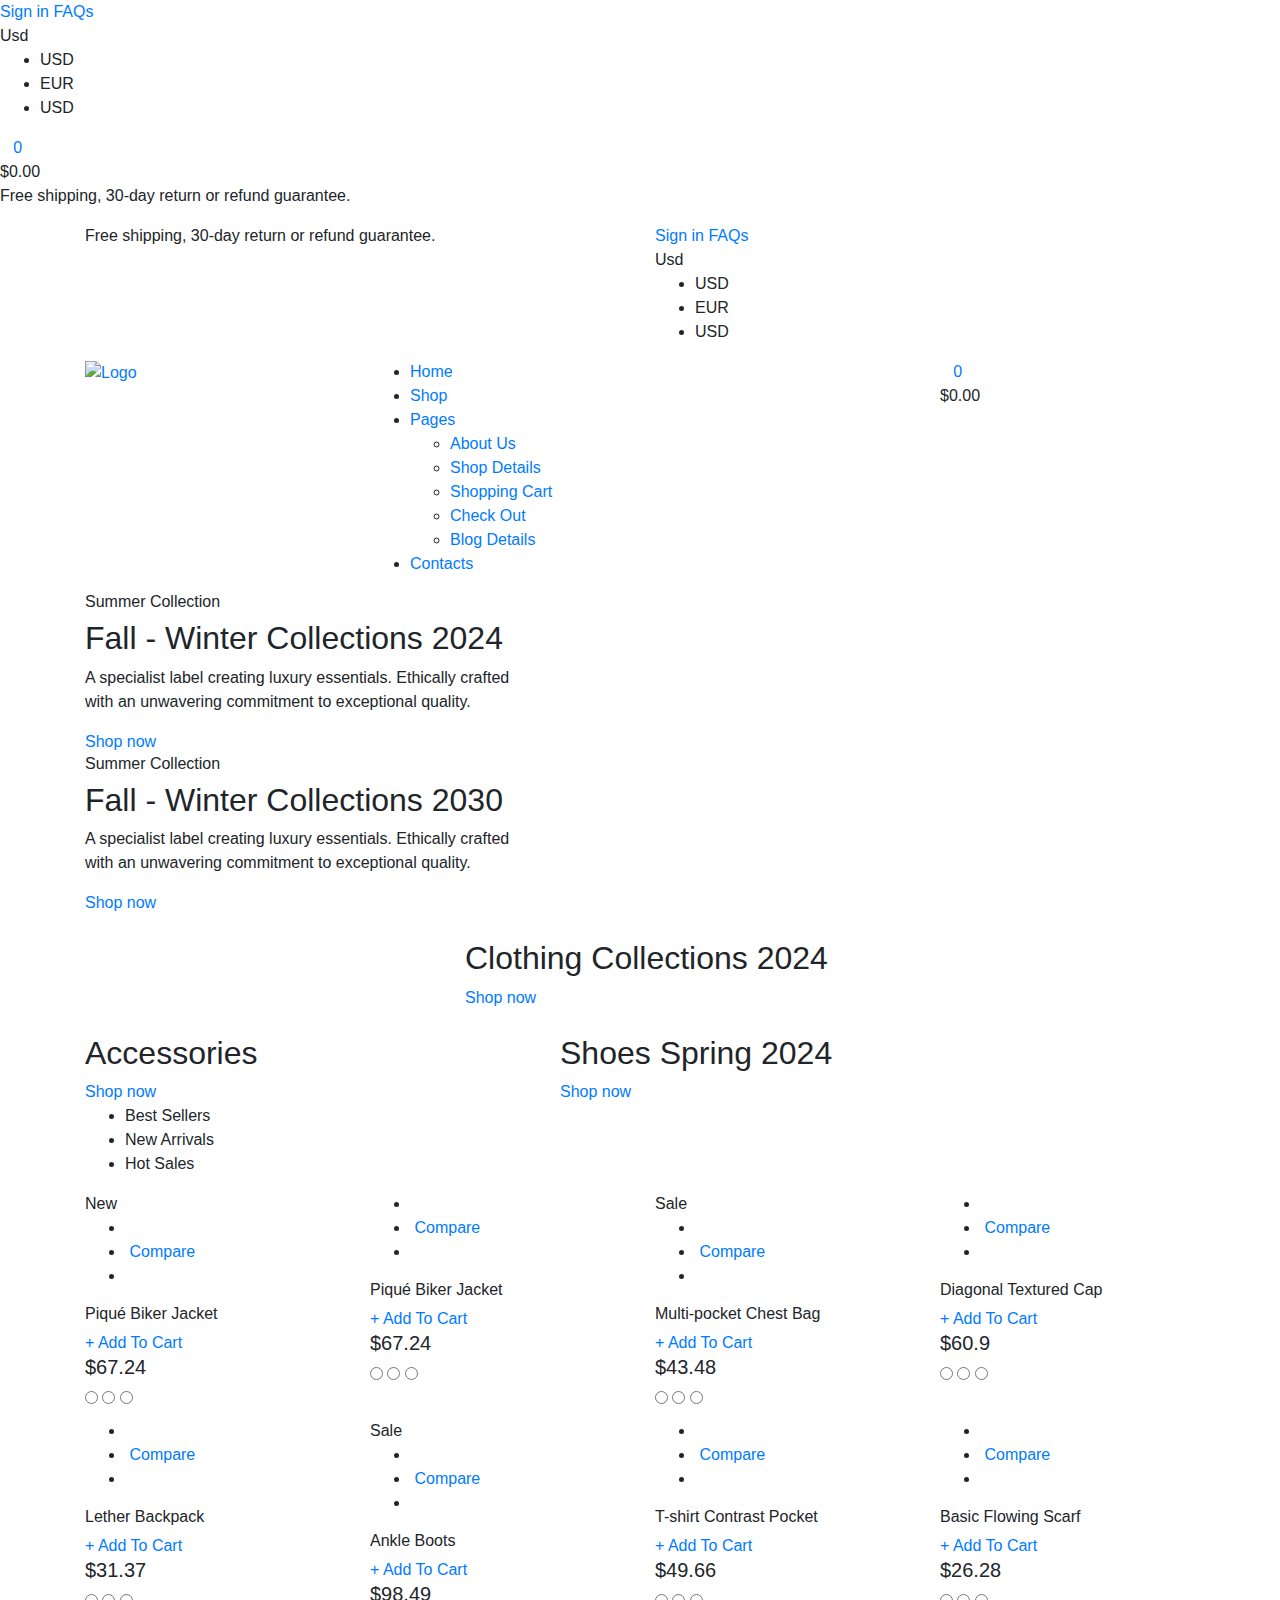
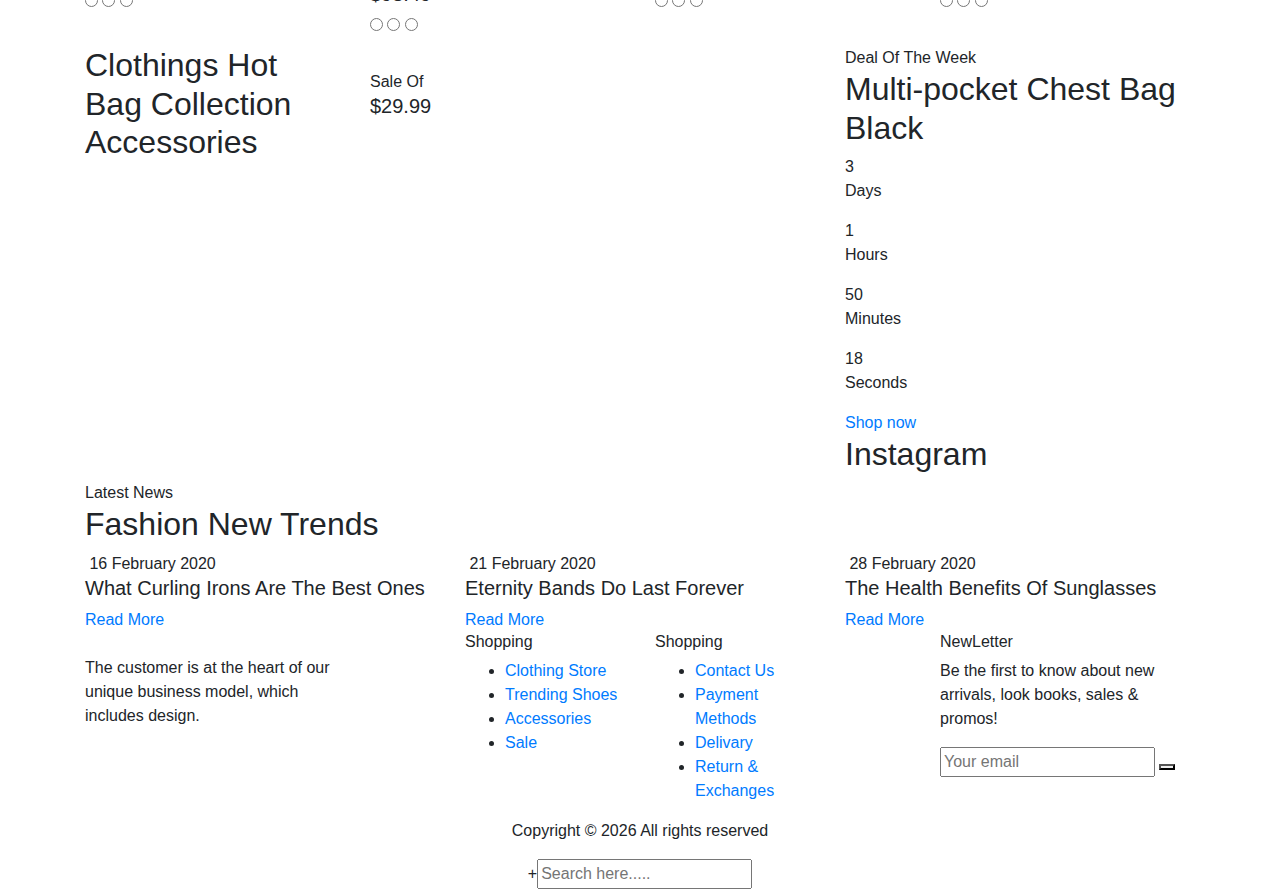
==== index.html @ f740780f "Small Changes" ====
<!DOCTYPE html>
<html lang="zxx">

<head>
    <meta charset="UTF-8">
    <meta name="description" content="Male_Fashion Template">
    <meta name="keywords" content="Male_Fashion, unica, creative, html">
    <meta name="viewport" content="width=device-width, initial-scale=1.0">
    <meta http-equiv="X-UA-Compatible" content="ie=edge">
    <title>Mullah Vogue | Home</title>

    <!-- Google Font -->
    <link href="https://fonts.googleapis.com/css2?family=Nunito+Sans:wght@300;400;600;700;800;900&display=swap"
    rel="stylesheet">

    <!-- Css Styles -->
    <link rel="stylesheet" href="css/bootstrap.min.css" type="text/css">
    <link rel="stylesheet" href="css/font-awesome.min.css" type="text/css">
    <link rel="stylesheet" href="css/elegant-icons.css" type="text/css">
    <link rel="stylesheet" href="css/magnific-popup.css" type="text/css">
    <link rel="stylesheet" href="css/nice-select.css" type="text/css">
    <link rel="stylesheet" href="css/owl.carousel.min.css" type="text/css">
    <link rel="stylesheet" href="css/slicknav.min.css" type="text/css">
    <link rel="stylesheet" href="css/style.css" type="text/css">
</head>

<body>
    <!-- Page Preloder -->
    <div id="preloder">
        <div class="loader"></div>
    </div>

    <!-- Offcanvas Menu Begin -->
    <div class="offcanvas-menu-overlay"></div>
    <div class="offcanvas-menu-wrapper">
        <div class="offcanvas__option">
            <div class="offcanvas__links">
                <a href="#">Sign in</a>
                <a href="#">FAQs</a>
            </div>
            <div class="offcanvas__top__hover">
                <span>Usd <i class="arrow_carrot-down"></i></span>
                <ul>
                    <li>USD</li>
                    <li>EUR</li>
                    <li>USD</li>
                </ul>
            </div>
        </div>
        <div class="offcanvas__nav__option">
            <a href="#" class="search-switch"><img src="img/icon/search.png" alt=""></a>
            <a href="#"><img src="img/icon/heart.png" alt=""></a>
            <a href="#"><img src="img/icon/cart.png" alt=""> <span>0</span></a>
            <div class="price">$0.00</div>
        </div>
        <div id="mobile-menu-wrap"></div>
        <div class="offcanvas__text">
            <p>Free shipping, 30-day return or refund guarantee.</p>
        </div>
    </div>
    <!-- Offcanvas Menu End -->

    <!-- Header Section Begin -->
    <header class="header">
        <div class="header__top">
            <div class="container">
                <div class="row">
                    <div class="col-lg-6 col-md-7">
                        <div class="header__top__left">
                            <p>Free shipping, 30-day return or refund guarantee.</p>
                        </div>
                    </div>
                    <div class="col-lg-6 col-md-5">
                        <div class="header__top__right">
                            <div class="header__top__links">
                                <a href="#">Sign in</a>
                                <a href="#">FAQs</a>
                            </div>
                            <div class="header__top__hover">
                                <span>Usd <i class="arrow_carrot-down"></i></span>
                                <ul>
                                    <li>USD</li>
                                    <li>EUR</li>
                                    <li>USD</li>
                                </ul>
                            </div>
                        </div>
                    </div>
                </div>
            </div>
        </div>
        <div class="container">
            <div class="row">
                <div class="col-lg-3 col-md-3">
                    <div class="header__logo">
                        <a href="./index.html"><img src="img/logo.png" alt="Logo" width="100" height="100"></a>
                    </div>
                </div>
                <div class="col-lg-6 col-md-6">
                    <nav class="header__menu mobile-menu">
                        <ul>
                            <li class="active"><a href="./index.html">Home</a></li>
                            <li><a href="./shop.html">Shop</a></li>
                            <li><a href="#">Pages</a>
                                <ul class="dropdown">
                                    <li><a href="./about.html">About Us</a></li>
                                    <li><a href="./shop-details.html">Shop Details</a></li>
                                    <li><a href="./shopping-cart.html">Shopping Cart</a></li>
                                    <li><a href="./checkout.html">Check Out</a></li>
                                    <li><a href="./blog-details.html">Blog Details</a></li>
                                </ul>
                            </li>
                                                       <li><a href="./contact.html">Contacts</a></li>
                        </ul>
                    </nav>
                </div>
                <div class="col-lg-3 col-md-3">
                    <div class="header__nav__option">
                        <a href="#" class="search-switch"><img src="img/icon/search.png" alt=""></a>
                        <a href="#"><img src="img/icon/heart.png" alt=""></a>
                        <a href="#"><img src="img/icon/cart.png" alt=""> <span>0</span></a>
                        <div class="price">$0.00</div>
                    </div>
                </div>
            </div>
            <div class="canvas__open"><i class="fa fa-bars"></i></div>
        </div>
    </header>
    <!-- Header Section End -->

    <!-- Hero Section Begin -->
    <section class="hero">
        <div class="hero__slider owl-carousel">
            <div class="hero__items set-bg" data-setbg="img/hero/hero-1.jpg">
                <div class="container">
                    <div class="row">
                        <div class="col-xl-5 col-lg-7 col-md-8">
                            <div class="hero__text">
                                <h6>Summer Collection</h6>
                                <h2>Fall - Winter Collections 2024</h2>
                                <p>A specialist label creating luxury essentials. Ethically crafted with an unwavering
                                commitment to exceptional quality.</p>
                                <a href="#" class="primary-btn">Shop now <span class="arrow_right"></span></a>
                                <div class="hero__social">
                                    <a href="#"><i class="fa fa-facebook"></i></a>
                                    <a href="#"><i class="fa fa-twitter"></i></a>
                                    <a href="#"><i class="fa fa-pinterest"></i></a>
                                    <a href="#"><i class="fa fa-instagram"></i></a>
                                </div>
                            </div>
                        </div>
                    </div>
                </div>
            </div>
            <div class="hero__items set-bg" data-setbg="img/hero/hero-2.jpg">
                <div class="container">
                    <div class="row">
                        <div class="col-xl-5 col-lg-7 col-md-8">
                            <div class="hero__text">
                                <h6>Summer Collection</h6>
                                <h2>Fall - Winter Collections 2030</h2>
                                <p>A specialist label creating luxury essentials. Ethically crafted with an unwavering
                                commitment to exceptional quality.</p>
                                <a href="#" class="primary-btn">Shop now <span class="arrow_right"></span></a>
                                <div class="hero__social">
                                    <a href="#"><i class="fa fa-facebook"></i></a>
                                    <a href="#"><i class="fa fa-twitter"></i></a>
                                    <a href="#"><i class="fa fa-pinterest"></i></a>
                                    <a href="#"><i class="fa fa-instagram"></i></a>
                                </div>
                            </div>
                        </div>
                    </div>
                </div>
            </div>
        </div>
    </section>
    <!-- Hero Section End -->

    <!-- Banner Section Begin -->
    <section class="banner spad">
        <div class="container">
            <div class="row">
                <div class="col-lg-7 offset-lg-4">
                    <div class="banner__item">
                        <div class="banner__item__pic">
                            <img src="img/banner/banner-1.jpg" alt="">
                        </div>
                        <div class="banner__item__text">
                            <h2>Clothing Collections 2024</h2>
                            <a href="#">Shop now</a>
                        </div>
                    </div>
                </div>
                <div class="col-lg-5">
                    <div class="banner__item banner__item--middle">
                        <div class="banner__item__pic">
                            <img src="img/banner/banner-2.jpg" alt="">
                        </div>
                        <div class="banner__item__text">
                            <h2>Accessories</h2>
                            <a href="#">Shop now</a>
                        </div>
                    </div>
                </div>
                <div class="col-lg-7">
                    <div class="banner__item banner__item--last">
                        <div class="banner__item__pic">
                            <img src="img/banner/banner-3.jpg" alt="">
                        </div>
                        <div class="banner__item__text">
                            <h2>Shoes Spring 2024</h2>
                            <a href="#">Shop now</a>
                        </div>
                    </div>
                </div>
            </div>
        </div>
    </section>
    <!-- Banner Section End -->

    <!-- Product Section Begin -->
    <section class="product spad">
        <div class="container">
            <div class="row">
                <div class="col-lg-12">
                    <ul class="filter__controls">
                        <li class="active" data-filter="*">Best Sellers</li>
                        <li data-filter=".new-arrivals">New Arrivals</li>
                        <li data-filter=".hot-sales">Hot Sales</li>
                    </ul>
                </div>
            </div>
            <div class="row product__filter">
                <div class="col-lg-3 col-md-6 col-sm-6 col-md-6 col-sm-6 mix new-arrivals">
                    <div class="product__item">
                        <div class="product__item__pic set-bg" data-setbg="img/product/product-1.jpg">
                            <span class="label">New</span>
                            <ul class="product__hover">
                                <li><a href="#"><img src="img/icon/heart.png" alt=""></a></li>
                                <li><a href="#"><img src="img/icon/compare.png" alt=""> <span>Compare</span></a></li>
                                <li><a href="#"><img src="img/icon/search.png" alt=""></a></li>
                            </ul>
                        </div>
                        <div class="product__item__text">
                            <h6>Piqué Biker Jacket</h6>
                            <a href="#" class="add-cart">+ Add To Cart</a>
                            <div class="rating">
                                <i class="fa fa-star-o"></i>
                                <i class="fa fa-star-o"></i>
                                <i class="fa fa-star-o"></i>
                                <i class="fa fa-star-o"></i>
                                <i class="fa fa-star-o"></i>
                            </div>
                            <h5>$67.24</h5>
                            <div class="product__color__select">
                                <label for="pc-1">
                                    <input type="radio" id="pc-1">
                                </label>
                                <label class="active black" for="pc-2">
                                    <input type="radio" id="pc-2">
                                </label>
                                <label class="grey" for="pc-3">
                                    <input type="radio" id="pc-3">
                                </label>
                            </div>
                        </div>
                    </div>
                </div>
                <div class="col-lg-3 col-md-6 col-sm-6 col-md-6 col-sm-6 mix hot-sales">
                    <div class="product__item">
                        <div class="product__item__pic set-bg" data-setbg="img/product/product-2.jpg">
                            <ul class="product__hover">
                                <li><a href="#"><img src="img/icon/heart.png" alt=""></a></li>
                                <li><a href="#"><img src="img/icon/compare.png" alt=""> <span>Compare</span></a></li>
                                <li><a href="#"><img src="img/icon/search.png" alt=""></a></li>
                            </ul>
                        </div>
                        <div class="product__item__text">
                            <h6>Piqué Biker Jacket</h6>
                            <a href="#" class="add-cart">+ Add To Cart</a>
                            <div class="rating">
                                <i class="fa fa-star-o"></i>
                                <i class="fa fa-star-o"></i>
                                <i class="fa fa-star-o"></i>
                                <i class="fa fa-star-o"></i>
                                <i class="fa fa-star-o"></i>
                            </div>
                            <h5>$67.24</h5>
                            <div class="product__color__select">
                                <label for="pc-4">
                                    <input type="radio" id="pc-4">
                                </label>
                                <label class="active black" for="pc-5">
                                    <input type="radio" id="pc-5">
                                </label>
                                <label class="grey" for="pc-6">
                                    <input type="radio" id="pc-6">
                                </label>
                            </div>
                        </div>
                    </div>
                </div>
                <div class="col-lg-3 col-md-6 col-sm-6 col-md-6 col-sm-6 mix new-arrivals">
                    <div class="product__item sale">
                        <div class="product__item__pic set-bg" data-setbg="img/product/product-3.jpg">
                            <span class="label">Sale</span>
                            <ul class="product__hover">
                                <li><a href="#"><img src="img/icon/heart.png" alt=""></a></li>
                                <li><a href="#"><img src="img/icon/compare.png" alt=""> <span>Compare</span></a></li>
                                <li><a href="#"><img src="img/icon/search.png" alt=""></a></li>
                            </ul>
                        </div>
                        <div class="product__item__text">
                            <h6>Multi-pocket Chest Bag</h6>
                            <a href="#" class="add-cart">+ Add To Cart</a>
                            <div class="rating">
                                <i class="fa fa-star"></i>
                                <i class="fa fa-star"></i>
                                <i class="fa fa-star"></i>
                                <i class="fa fa-star"></i>
                                <i class="fa fa-star-o"></i>
                            </div>
                            <h5>$43.48</h5>
                            <div class="product__color__select">
                                <label for="pc-7">
                                    <input type="radio" id="pc-7">
                                </label>
                                <label class="active black" for="pc-8">
                                    <input type="radio" id="pc-8">
                                </label>
                                <label class="grey" for="pc-9">
                                    <input type="radio" id="pc-9">
                                </label>
                            </div>
                        </div>
                    </div>
                </div>
                <div class="col-lg-3 col-md-6 col-sm-6 col-md-6 col-sm-6 mix hot-sales">
                    <div class="product__item">
                        <div class="product__item__pic set-bg" data-setbg="img/product/product-4.jpg">
                            <ul class="product__hover">
                                <li><a href="#"><img src="img/icon/heart.png" alt=""></a></li>
                                <li><a href="#"><img src="img/icon/compare.png" alt=""> <span>Compare</span></a></li>
                                <li><a href="#"><img src="img/icon/search.png" alt=""></a></li>
                            </ul>
                        </div>
                        <div class="product__item__text">
                            <h6>Diagonal Textured Cap</h6>
                            <a href="#" class="add-cart">+ Add To Cart</a>
                            <div class="rating">
                                <i class="fa fa-star-o"></i>
                                <i class="fa fa-star-o"></i>
                                <i class="fa fa-star-o"></i>
                                <i class="fa fa-star-o"></i>
                                <i class="fa fa-star-o"></i>
                            </div>
                            <h5>$60.9</h5>
                            <div class="product__color__select">
                                <label for="pc-10">
                                    <input type="radio" id="pc-10">
                                </label>
                                <label class="active black" for="pc-11">
                                    <input type="radio" id="pc-11">
                                </label>
                                <label class="grey" for="pc-12">
                                    <input type="radio" id="pc-12">
                                </label>
                            </div>
                        </div>
                    </div>
                </div>
                <div class="col-lg-3 col-md-6 col-sm-6 col-md-6 col-sm-6 mix new-arrivals">
                    <div class="product__item">
                        <div class="product__item__pic set-bg" data-setbg="img/product/product-5.jpg">
                            <ul class="product__hover">
                                <li><a href="#"><img src="img/icon/heart.png" alt=""></a></li>
                                <li><a href="#"><img src="img/icon/compare.png" alt=""> <span>Compare</span></a></li>
                                <li><a href="#"><img src="img/icon/search.png" alt=""></a></li>
                            </ul>
                        </div>
                        <div class="product__item__text">
                            <h6>Lether Backpack</h6>
                            <a href="#" class="add-cart">+ Add To Cart</a>
                            <div class="rating">
                                <i class="fa fa-star-o"></i>
                                <i class="fa fa-star-o"></i>
                                <i class="fa fa-star-o"></i>
                                <i class="fa fa-star-o"></i>
                                <i class="fa fa-star-o"></i>
                            </div>
                            <h5>$31.37</h5>
                            <div class="product__color__select">
                                <label for="pc-13">
                                    <input type="radio" id="pc-13">
                                </label>
                                <label class="active black" for="pc-14">
                                    <input type="radio" id="pc-14">
                                </label>
                                <label class="grey" for="pc-15">
                                    <input type="radio" id="pc-15">
                                </label>
                            </div>
                        </div>
                    </div>
                </div>
                <div class="col-lg-3 col-md-6 col-sm-6 col-md-6 col-sm-6 mix hot-sales">
                    <div class="product__item sale">
                        <div class="product__item__pic set-bg" data-setbg="img/product/product-6.jpg">
                            <span class="label">Sale</span>
                            <ul class="product__hover">
                                <li><a href="#"><img src="img/icon/heart.png" alt=""></a></li>
                                <li><a href="#"><img src="img/icon/compare.png" alt=""> <span>Compare</span></a></li>
                                <li><a href="#"><img src="img/icon/search.png" alt=""></a></li>
                            </ul>
                        </div>
                        <div class="product__item__text">
                            <h6>Ankle Boots</h6>
                            <a href="#" class="add-cart">+ Add To Cart</a>
                            <div class="rating">
                                <i class="fa fa-star"></i>
                                <i class="fa fa-star"></i>
                                <i class="fa fa-star"></i>
                                <i class="fa fa-star"></i>
                                <i class="fa fa-star-o"></i>
                            </div>
                            <h5>$98.49</h5>
                            <div class="product__color__select">
                                <label for="pc-16">
                                    <input type="radio" id="pc-16">
                                </label>
                                <label class="active black" for="pc-17">
                                    <input type="radio" id="pc-17">
                                </label>
                                <label class="grey" for="pc-18">
                                    <input type="radio" id="pc-18">
                                </label>
                            </div>
                        </div>
                    </div>
                </div>
                <div class="col-lg-3 col-md-6 col-sm-6 col-md-6 col-sm-6 mix new-arrivals">
                    <div class="product__item">
                        <div class="product__item__pic set-bg" data-setbg="img/product/product-7.jpg">
                            <ul class="product__hover">
                                <li><a href="#"><img src="img/icon/heart.png" alt=""></a></li>
                                <li><a href="#"><img src="img/icon/compare.png" alt=""> <span>Compare</span></a></li>
                                <li><a href="#"><img src="img/icon/search.png" alt=""></a></li>
                            </ul>
                        </div>
                        <div class="product__item__text">
                            <h6>T-shirt Contrast Pocket</h6>
                            <a href="#" class="add-cart">+ Add To Cart</a>
                            <div class="rating">
                                <i class="fa fa-star-o"></i>
                                <i class="fa fa-star-o"></i>
                                <i class="fa fa-star-o"></i>
                                <i class="fa fa-star-o"></i>
                                <i class="fa fa-star-o"></i>
                            </div>
                            <h5>$49.66</h5>
                            <div class="product__color__select">
                                <label for="pc-19">
                                    <input type="radio" id="pc-19">
                                </label>
                                <label class="active black" for="pc-20">
                                    <input type="radio" id="pc-20">
                                </label>
                                <label class="grey" for="pc-21">
                                    <input type="radio" id="pc-21">
                                </label>
                            </div>
                        </div>
                    </div>
                </div>
                <div class="col-lg-3 col-md-6 col-sm-6 col-md-6 col-sm-6 mix hot-sales">
                    <div class="product__item">
                        <div class="product__item__pic set-bg" data-setbg="img/product/product-8.jpg">
                            <ul class="product__hover">
                                <li><a href="#"><img src="img/icon/heart.png" alt=""></a></li>
                                <li><a href="#"><img src="img/icon/compare.png" alt=""> <span>Compare</span></a></li>
                                <li><a href="#"><img src="img/icon/search.png" alt=""></a></li>
                            </ul>
                        </div>
                        <div class="product__item__text">
                            <h6>Basic Flowing Scarf</h6>
                            <a href="#" class="add-cart">+ Add To Cart</a>
                            <div class="rating">
                                <i class="fa fa-star-o"></i>
                                <i class="fa fa-star-o"></i>
                                <i class="fa fa-star-o"></i>
                                <i class="fa fa-star-o"></i>
                                <i class="fa fa-star-o"></i>
                            </div>
                            <h5>$26.28</h5>
                            <div class="product__color__select">
                                <label for="pc-22">
                                    <input type="radio" id="pc-22">
                                </label>
                                <label class="active black" for="pc-23">
                                    <input type="radio" id="pc-23">
                                </label>
                                <label class="grey" for="pc-24">
                                    <input type="radio" id="pc-24">
                                </label>
                            </div>
                        </div>
                    </div>
                </div>
            </div>
        </div>
    </section>
    <!-- Product Section End -->

    <!-- Categories Section Begin -->
    <section class="categories spad">
        <div class="container">
            <div class="row">
                <div class="col-lg-3">
                    <div class="categories__text">
                        <h2>Clothings Hot <br /> <span>Bag Collection</span> <br /> Accessories</h2>
                    </div>
                </div>
                <div class="col-lg-4">
                    <div class="categories__hot__deal">
                        <img src="img/product-sale.png" alt="">
                        <div class="hot__deal__sticker">
                            <span>Sale Of</span>
                            <h5>$29.99</h5>
                        </div>
                    </div>
                </div>
                <div class="col-lg-4 offset-lg-1">
                    <div class="categories__deal__countdown">
                        <span>Deal Of The Week</span>
                        <h2>Multi-pocket Chest Bag Black</h2>
                        <div class="categories__deal__countdown__timer" id="countdown">
                            <div class="cd-item">
                                <span>3</span>
                                <p>Days</p>
                            </div>
                            <div class="cd-item">
                                <span>1</span>
                                <p>Hours</p>
                            </div>
                            <div class="cd-item">
                                <span>50</span>
                                <p>Minutes</p>
                            </div>
                            <div class="cd-item">
                                <span>18</span>
                                <p>Seconds</p>
                            </div>
                        </div>
                        <a href="#" class="primary-btn">Shop now</a>
                    </div>
                </div>
            </div>
        </div>
    </section>
    <!-- Categories Section End -->

    <!-- Instagram Section Begin -->
    <section class="instagram spad">
        <div class="container">
            <div class="row">
                <div class="col-lg-8">
                    <div class="instagram__pic">
                        <div class="instagram__pic__item set-bg" data-setbg="img/instagram/instagram-1.jpg"></div>
                        <div class="instagram__pic__item set-bg" data-setbg="img/instagram/instagram-2.jpg"></div>
                        <div class="instagram__pic__item set-bg" data-setbg="img/instagram/instagram-3.jpg"></div>
                        <div class="instagram__pic__item set-bg" data-setbg="img/instagram/instagram-4.jpg"></div>
                        <div class="instagram__pic__item set-bg" data-setbg="img/instagram/instagram-5.jpg"></div>
                        <div class="instagram__pic__item set-bg" data-setbg="img/instagram/instagram-6.jpg"></div>
                    </div>
                </div>
                <div class="col-lg-4">
                    <div class="instagram__text">
                        <h2>Instagram</h2>

                    </div>
                </div>
            </div>
        </div>
    </section>
    <!-- Instagram Section End -->

    <!-- Latest Blog Section Begin -->
    <section class="latest spad">
        <div class="container">
            <div class="row">
                <div class="col-lg-12">
                    <div class="section-title">
                        <span>Latest News</span>
                        <h2>Fashion New Trends</h2>
                    </div>
                </div>
            </div>
            <div class="row">
                <div class="col-lg-4 col-md-6 col-sm-6">
                    <div class="blog__item">
                        <div class="blog__item__pic set-bg" data-setbg="img/blog/blog-1.jpg"></div>
                        <div class="blog__item__text">
                            <span><img src="img/icon/calendar.png" alt=""> 16 February 2020</span>
                            <h5>What Curling Irons Are The Best Ones</h5>
                            <a href="#">Read More</a>
                        </div>
                    </div>
                </div>
                <div class="col-lg-4 col-md-6 col-sm-6">
                    <div class="blog__item">
                        <div class="blog__item__pic set-bg" data-setbg="img/blog/blog-2.jpg"></div>
                        <div class="blog__item__text">
                            <span><img src="img/icon/calendar.png" alt=""> 21 February 2020</span>
                            <h5>Eternity Bands Do Last Forever</h5>
                            <a href="#">Read More</a>
                        </div>
                    </div>
                </div>
                <div class="col-lg-4 col-md-6 col-sm-6">
                    <div class="blog__item">
                        <div class="blog__item__pic set-bg" data-setbg="img/blog/blog-3.jpg"></div>
                        <div class="blog__item__text">
                            <span><img src="img/icon/calendar.png" alt=""> 28 February 2020</span>
                            <h5>The Health Benefits Of Sunglasses</h5>
                            <a href="#">Read More</a>
                        </div>
                    </div>
                </div>
            </div>
        </div>
    </section>
    <!-- Latest Blog Section End -->

    <!-- Footer Section Begin -->
    <footer class="footer">
        <div class="container">
            <div class="row">
                <div class="col-lg-3 col-md-6 col-sm-6">
                    <div class="footer__about">
                        <div class="footer__logo">
                            <a href="#"><img src="img/footer-logo.png" alt=""></a>
                        </div>
                        <p>The customer is at the heart of our unique business model, which includes design.</p>
                        <a href="#"><img src="img/payment.png" alt=""></a>
                    </div>
                </div>
                <div class="col-lg-2 offset-lg-1 col-md-3 col-sm-6">
                    <div class="footer__widget">
                        <h6>Shopping</h6>
                        <ul>
                            <li><a href="#">Clothing Store</a></li>
                            <li><a href="#">Trending Shoes</a></li>
                            <li><a href="#">Accessories</a></li>
                            <li><a href="#">Sale</a></li>
                        </ul>
                    </div>
                </div>
                <div class="col-lg-2 col-md-3 col-sm-6">
                    <div class="footer__widget">
                        <h6>Shopping</h6>
                        <ul>
                            <li><a href="#">Contact Us</a></li>
                            <li><a href="#">Payment Methods</a></li>
                            <li><a href="#">Delivary</a></li>
                            <li><a href="#">Return & Exchanges</a></li>
                        </ul>
                    </div>
                </div>
                <div class="col-lg-3 offset-lg-1 col-md-6 col-sm-6">
                    <div class="footer__widget">
                        <h6>NewLetter</h6>
                        <div class="footer__newslatter">
                            <p>Be the first to know about new arrivals, look books, sales & promos!</p>
                            <form action="#">
                                <input type="text" placeholder="Your email">
                                <button type="submit"><span class="icon_mail_alt"></span></button>
                            </form>
                        </div>
                    </div>
                </div>
            </div>
            <div class="row">
                <div class="col-lg-12 text-center">
                    <div class="footer__copyright__text">
                        <!-- Link back to Colorlib can't be removed. Template is licensed under CC BY 3.0. -->
                        <p>Copyright ©
                            <script>
                                document.write(new Date().getFullYear());
                            </script>
                            All rights reserved 
                            
                        </p>                       
                    </div>
                </div>
            </div>
        </div>
    </footer>
    <!-- Footer Section End -->

    <!-- Search Begin -->
    <div class="search-model">
        <div class="h-100 d-flex align-items-center justify-content-center">
            <div class="search-close-switch">+</div>
            <form class="search-model-form">
                <input type="text" id="search-input" placeholder="Search here.....">
            </form>
        </div>
    </div>
    <!-- Search End -->

    <!-- Js Plugins -->
    <script src="js/jquery-3.3.1.min.js"></script>
    <script src="js/bootstrap.min.js"></script>
    <script src="js/jquery.nice-select.min.js"></script>
    <script src="js/jquery.nicescroll.min.js"></script>
    <script src="js/jquery.magnific-popup.min.js"></script>
    <script src="js/jquery.countdown.min.js"></script>
    <script src="js/jquery.slicknav.js"></script>
    <script src="js/mixitup.min.js"></script>
    <script src="js/owl.carousel.min.js"></script>
    <script src="js/main.js"></script>
</body>

</html>
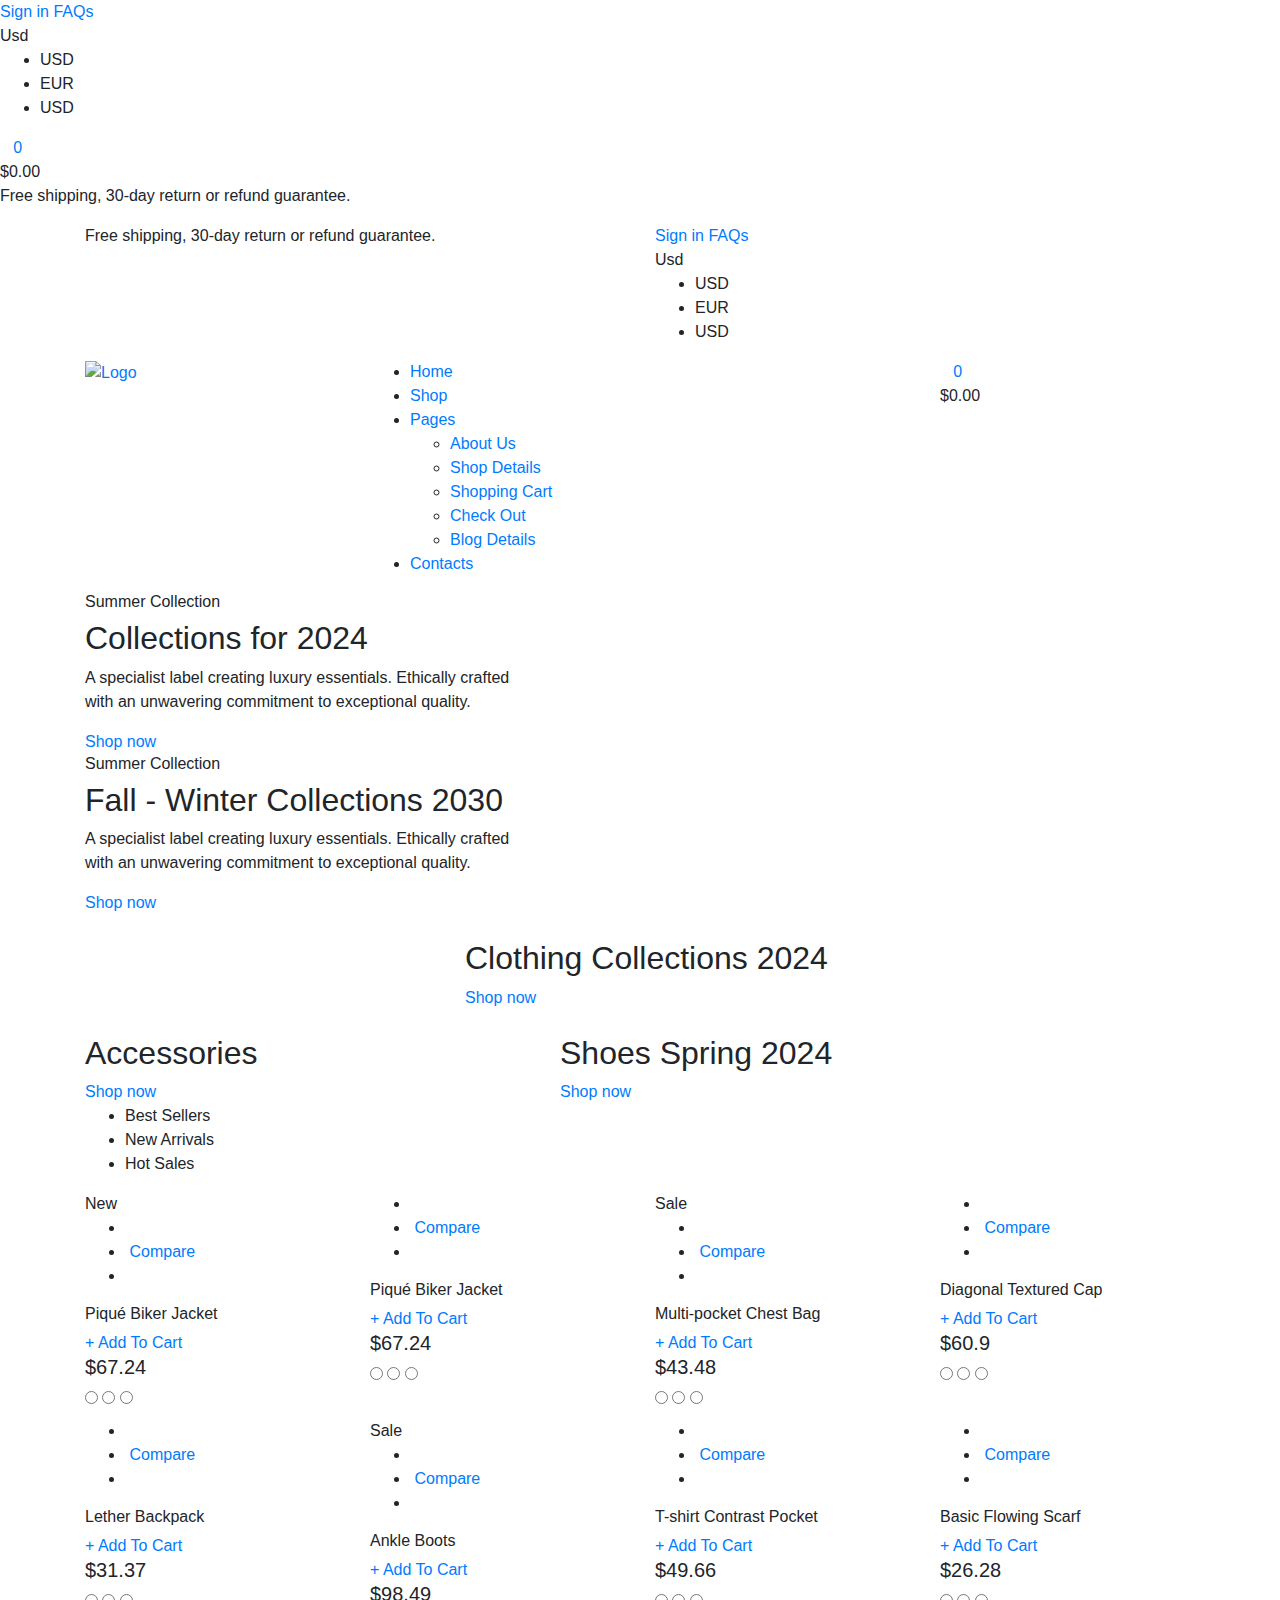
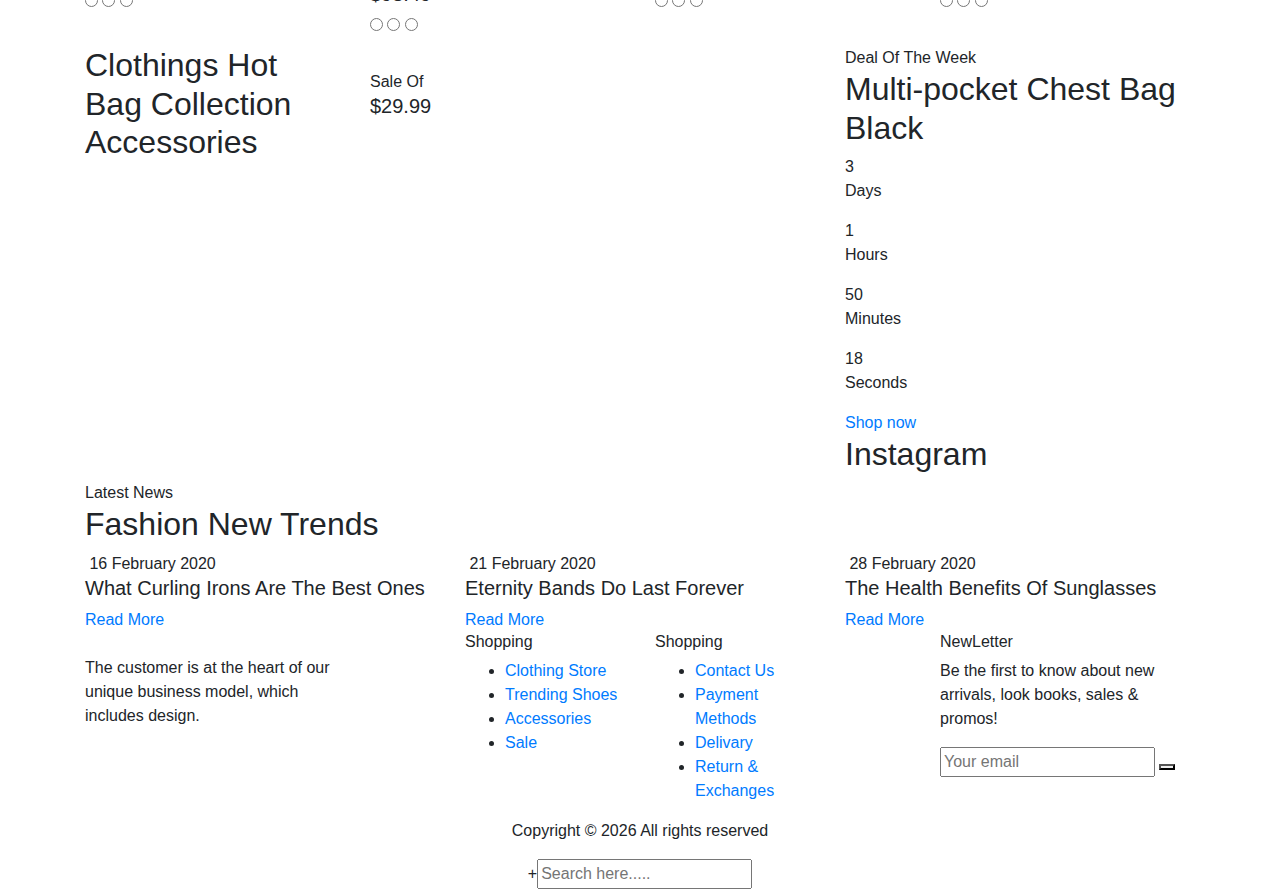
==== commit 922e3375: "Monday  Changes" ====
--- a/index.html
+++ b/index.html
@@ -137,15 +137,13 @@
                         <div class="col-xl-5 col-lg-7 col-md-8">
                             <div class="hero__text">
                                 <h6>Summer Collection</h6>
-                                <h2>Fall - Winter Collections 2024</h2>
+                                <h2>Collections for 2024</h2>
                                 <p>A specialist label creating luxury essentials. Ethically crafted with an unwavering
                                 commitment to exceptional quality.</p>
-                                <a href="#" class="primary-btn">Shop now <span class="arrow_right"></span></a>
-                                <div class="hero__social">
-                                    <a href="#"><i class="fa fa-facebook"></i></a>
+                                <a href="shop.html" class="primary-btn">Shop now <span class="arrow_right"></span></a>
+                                <div class="hero__social">                                                                
+                                    <a href="https://www.instagram.com/mullah.vogue/"><i class="fa fa-instagram"></i></a>
                                     <a href="#"><i class="fa fa-twitter"></i></a>
-                                    <a href="#"><i class="fa fa-pinterest"></i></a>
-                                    <a href="#"><i class="fa fa-instagram"></i></a>
                                 </div>
                             </div>
                         </div>
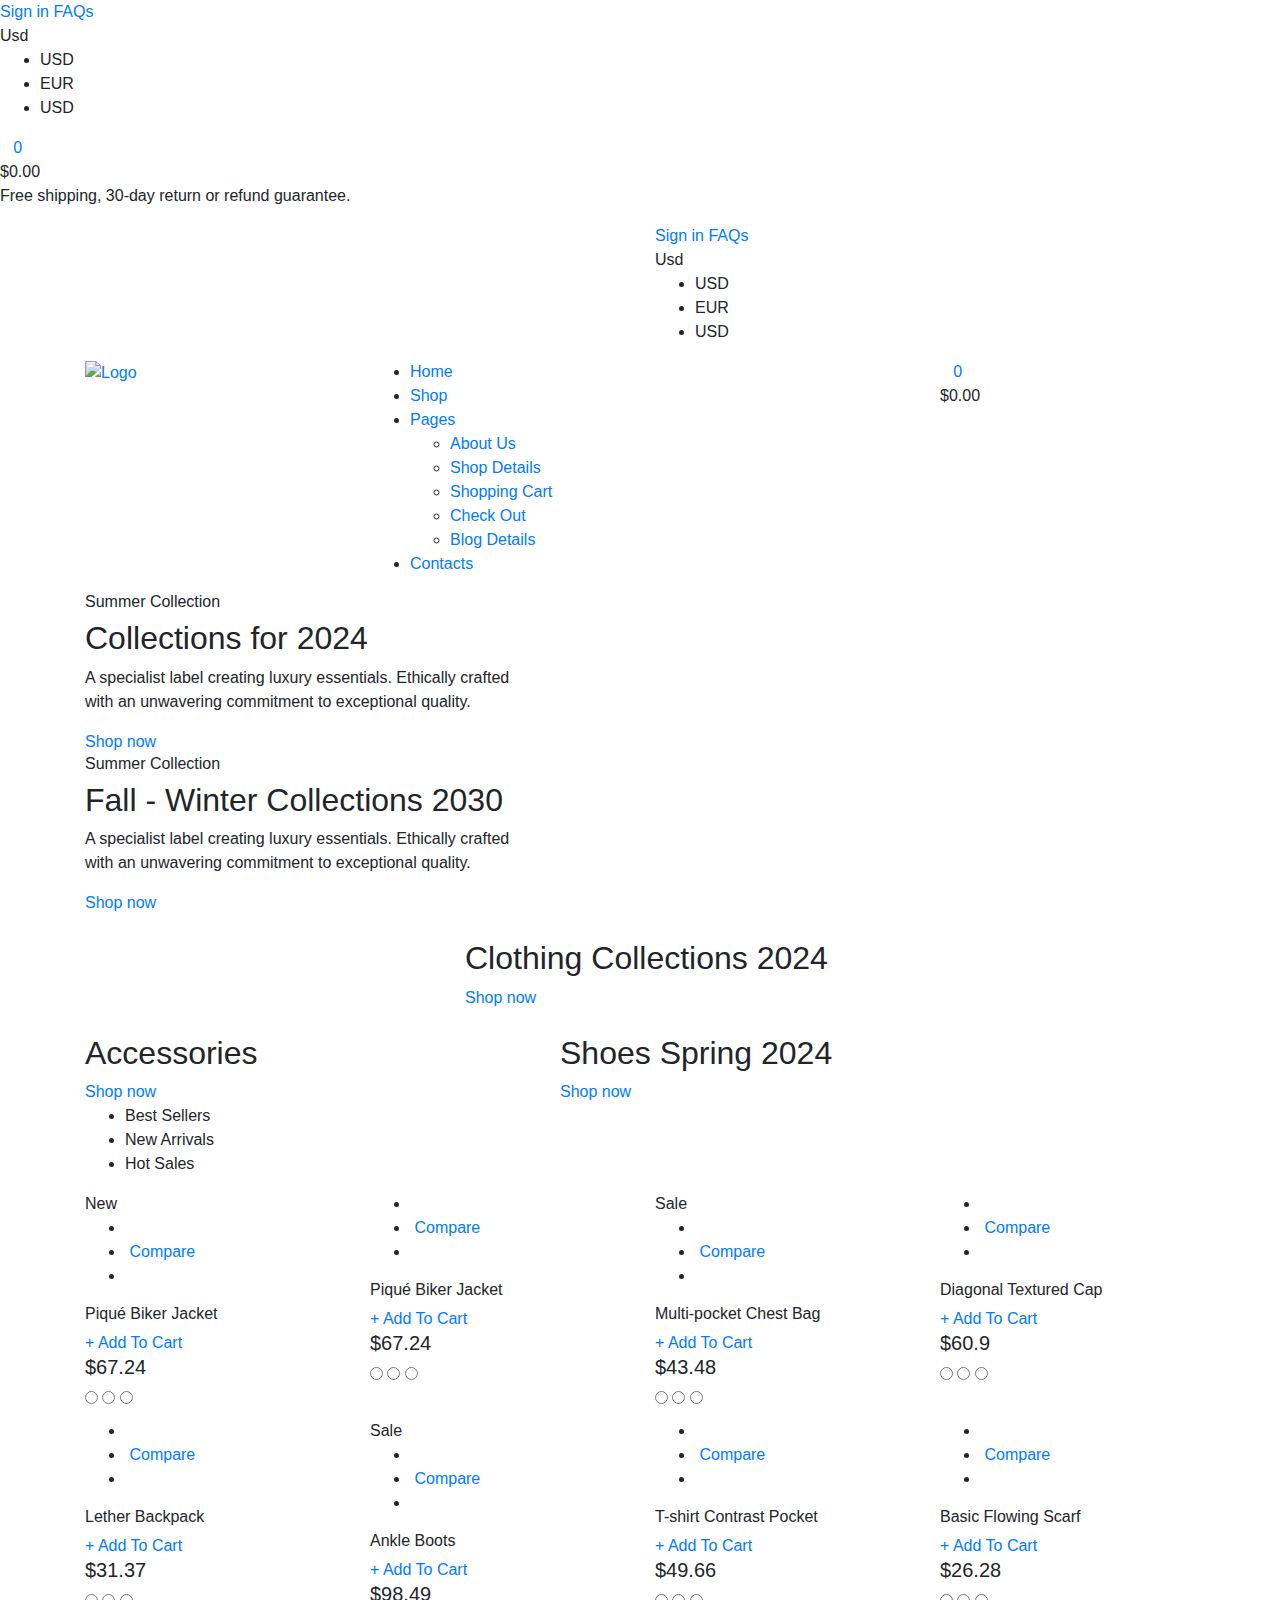
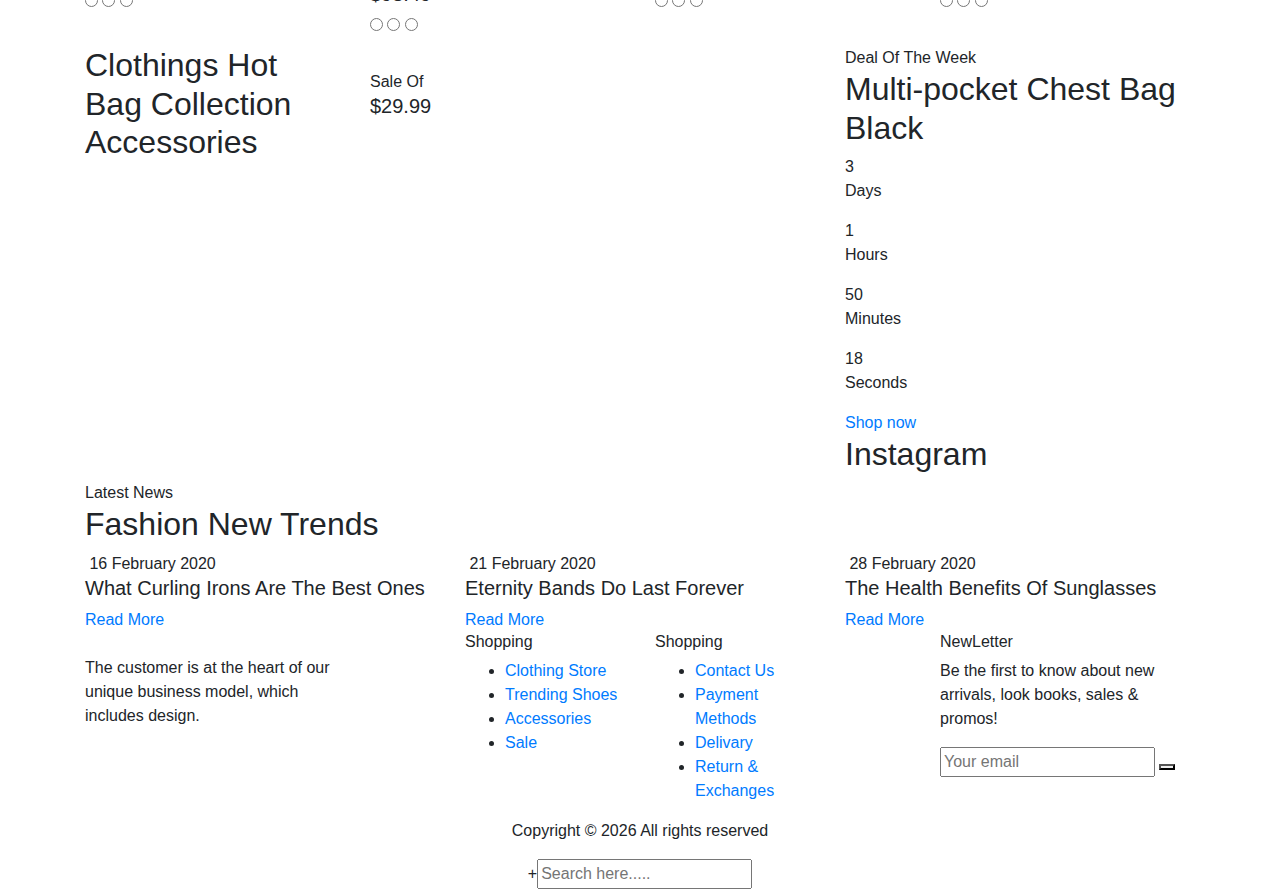
==== commit 285e7118: "Wednesday  Changes" ====
--- a/index.html
+++ b/index.html
@@ -66,9 +66,7 @@
             <div class="container">
                 <div class="row">
                     <div class="col-lg-6 col-md-7">
-                        <div class="header__top__left">
-                            <p>Free shipping, 30-day return or refund guarantee.</p>
-                        </div>
+                        
                     </div>
                     <div class="col-lg-6 col-md-5">
                         <div class="header__top__right">
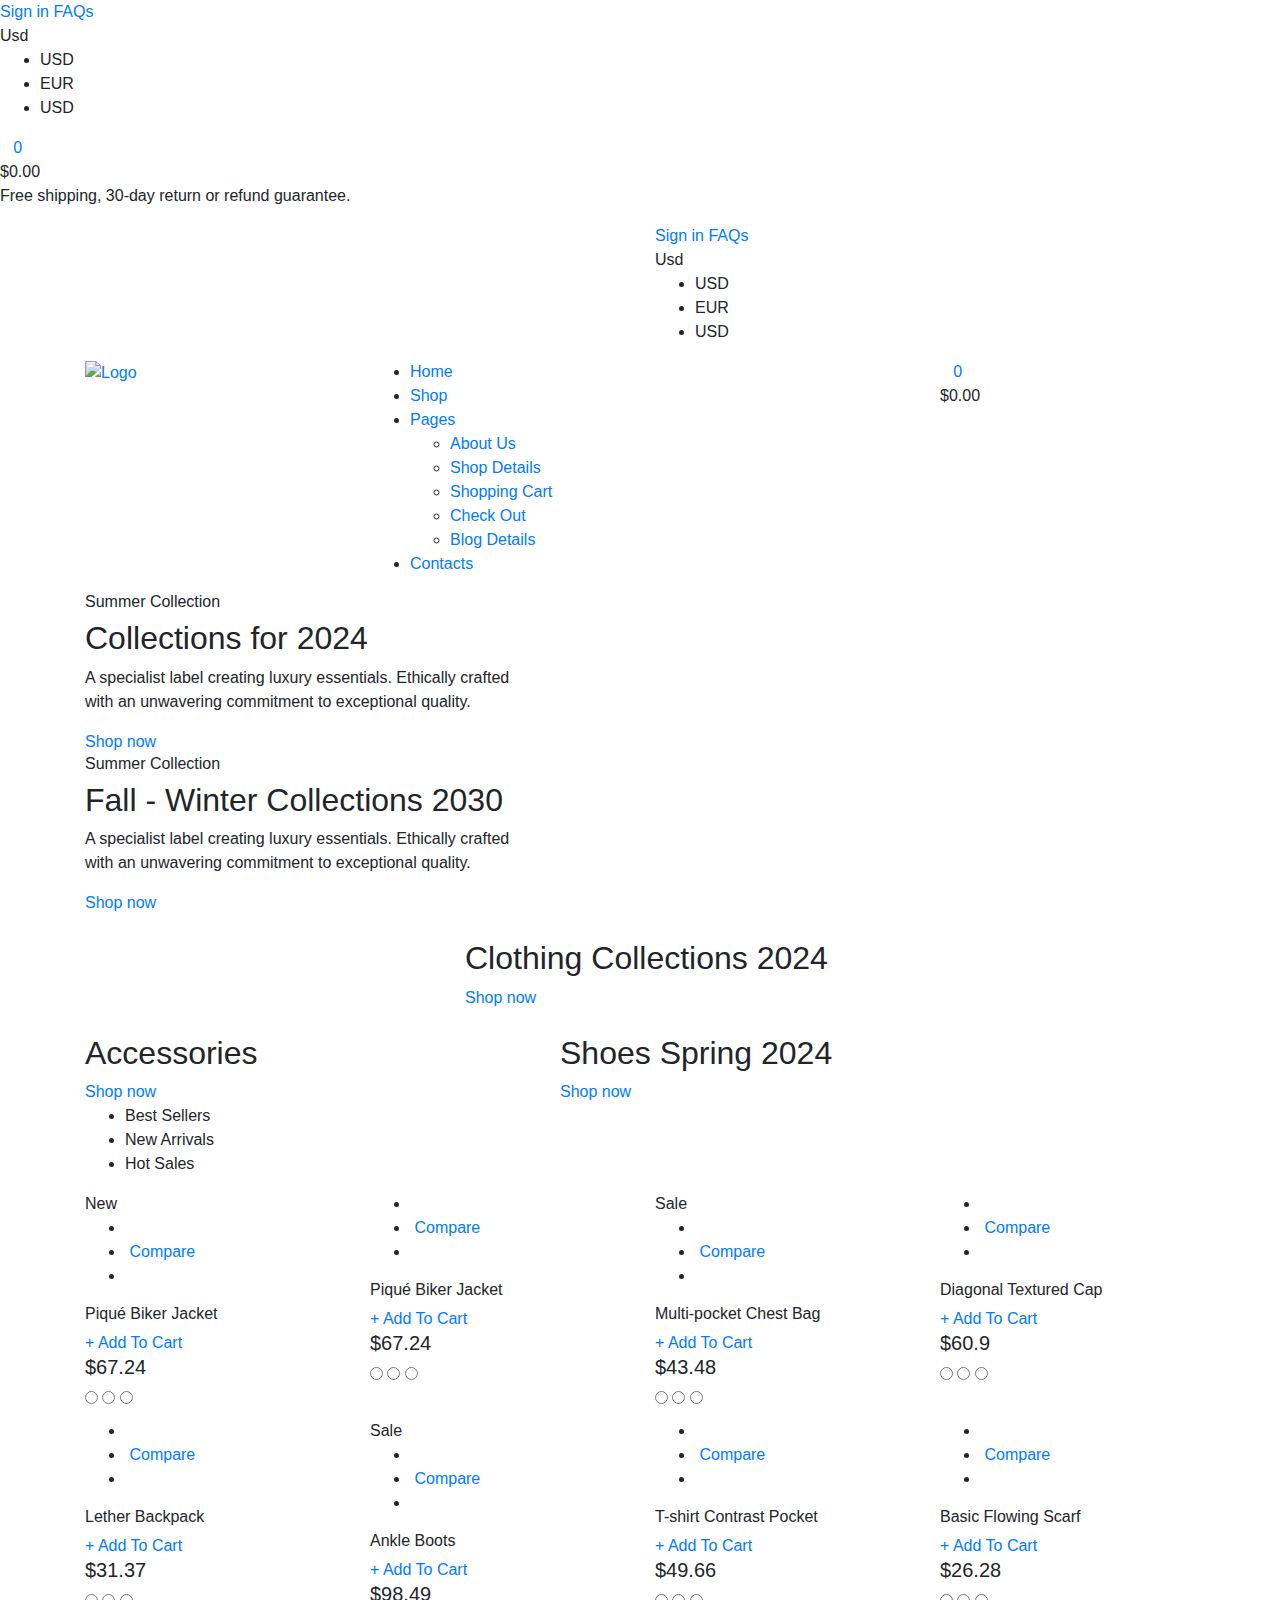
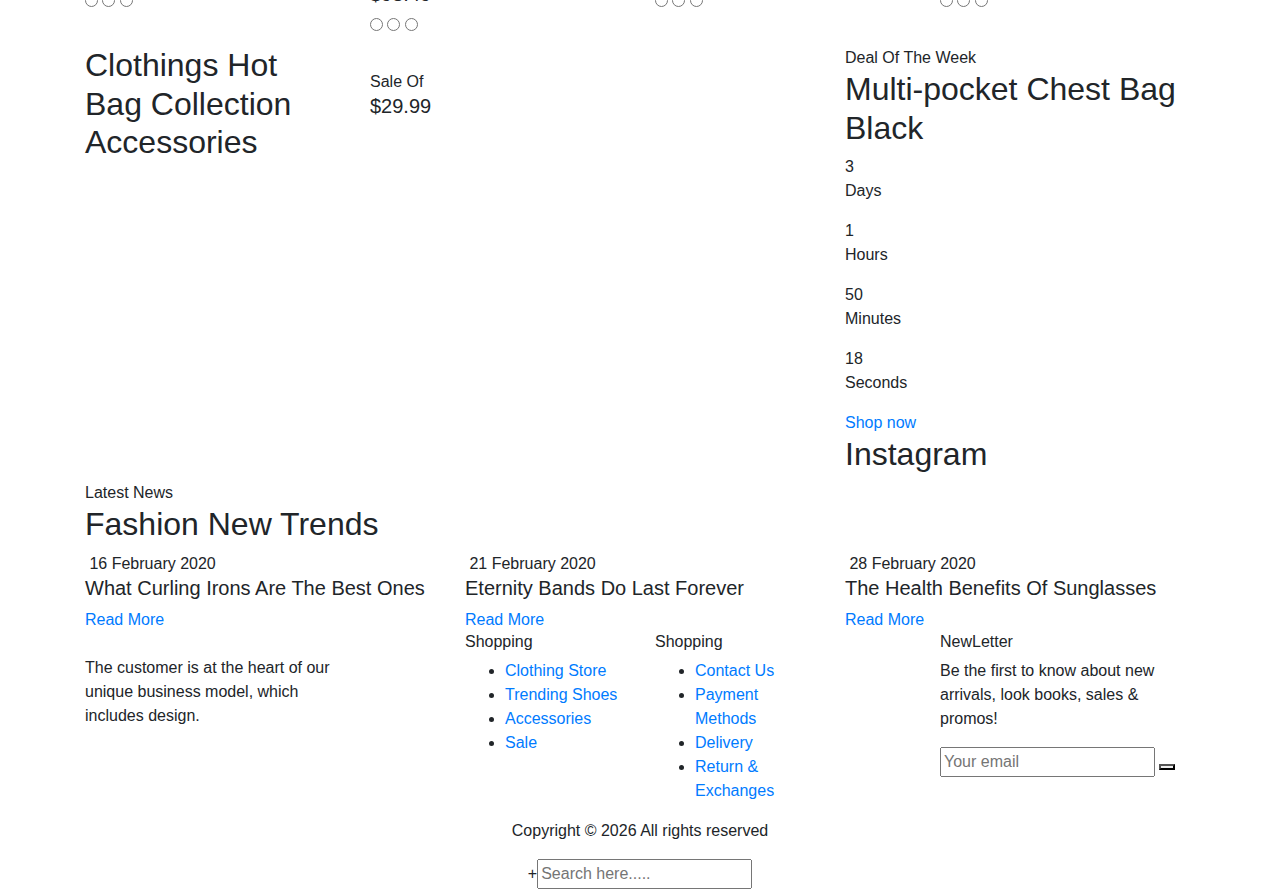
==== commit ec971803: "Thursday  Changes" ====
--- a/index.html
+++ b/index.html
@@ -635,7 +635,7 @@
                 <div class="col-lg-3 col-md-6 col-sm-6">
                     <div class="footer__about">
                         <div class="footer__logo">
-                            <a href="#"><img src="img/footer-logo.png" alt=""></a>
+                            <a href="#"><img src="logo.png" alt=""></a>
                         </div>
                         <p>The customer is at the heart of our unique business model, which includes design.</p>
                         <a href="#"><img src="img/payment.png" alt=""></a>
@@ -658,7 +658,7 @@
                         <ul>
                             <li><a href="#">Contact Us</a></li>
                             <li><a href="#">Payment Methods</a></li>
-                            <li><a href="#">Delivary</a></li>
+                            <li><a href="#">Delivery</a></li>
                             <li><a href="#">Return & Exchanges</a></li>
                         </ul>
                     </div>
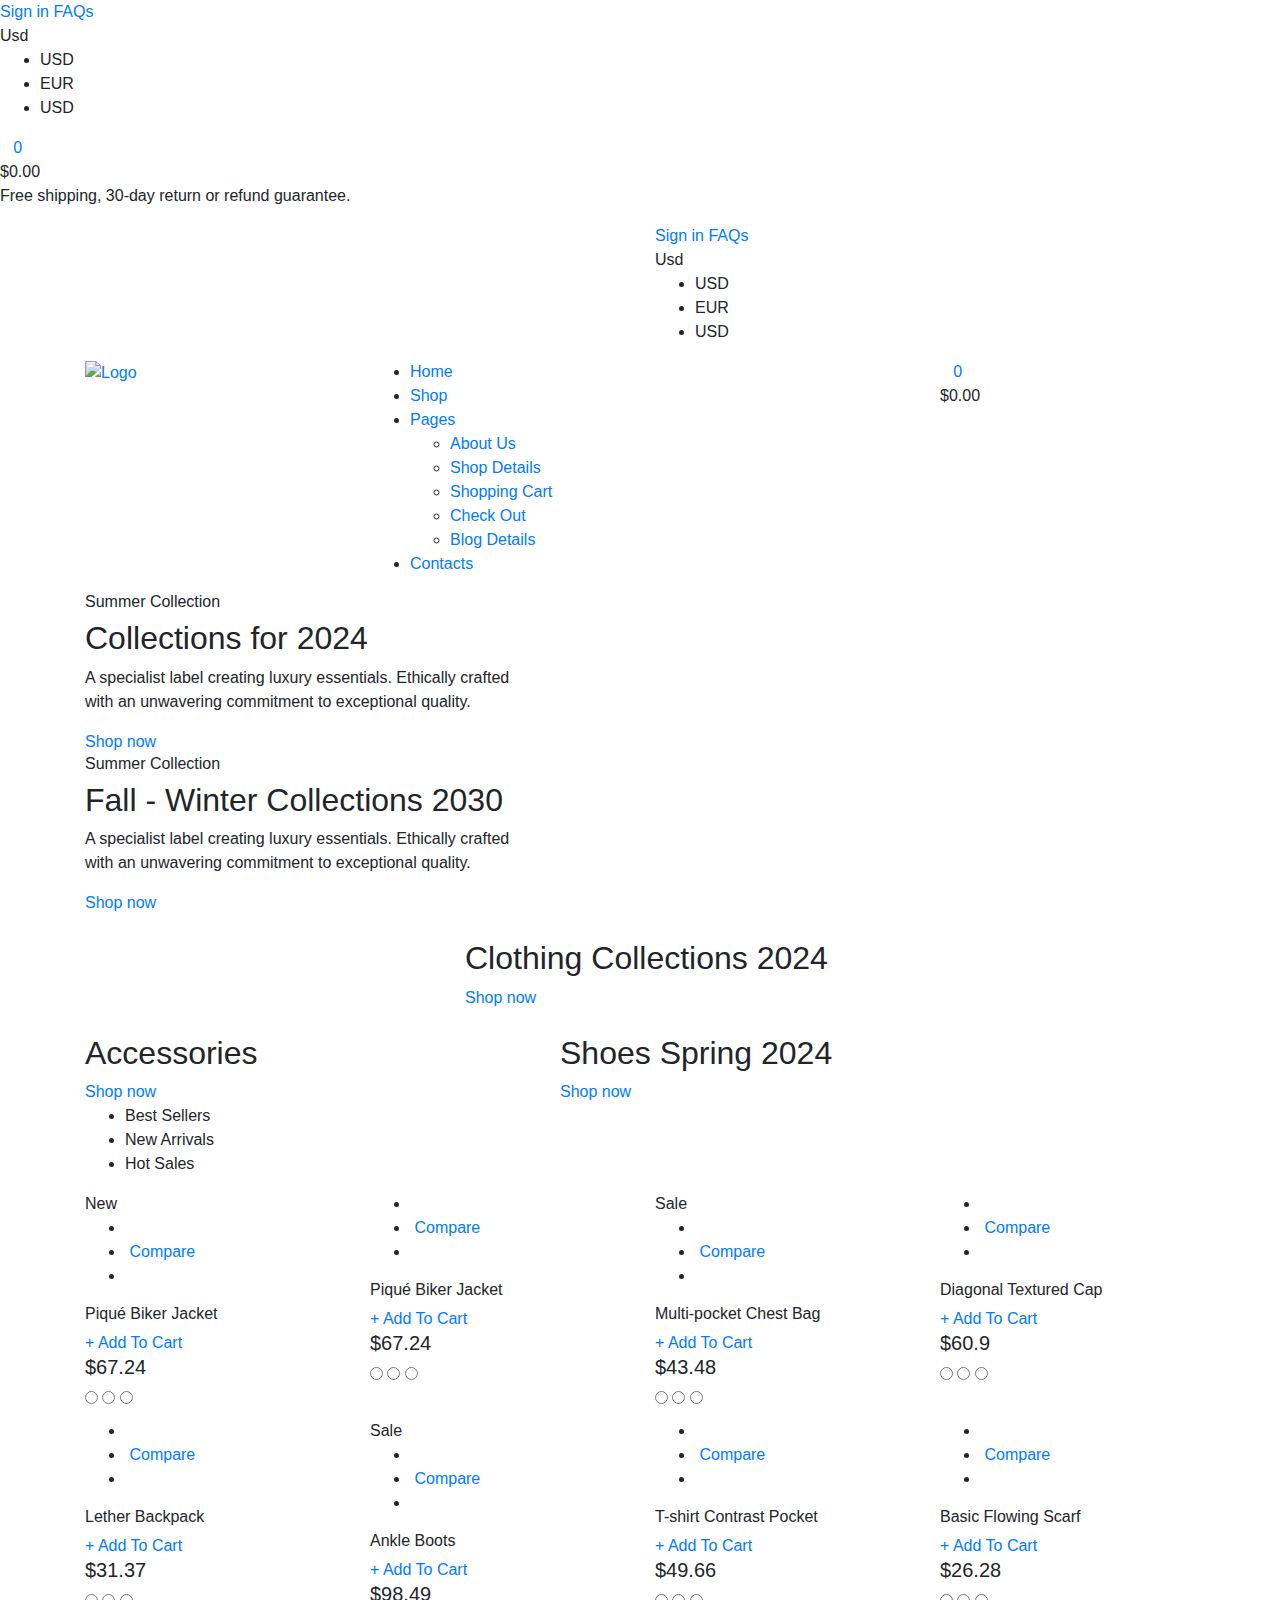
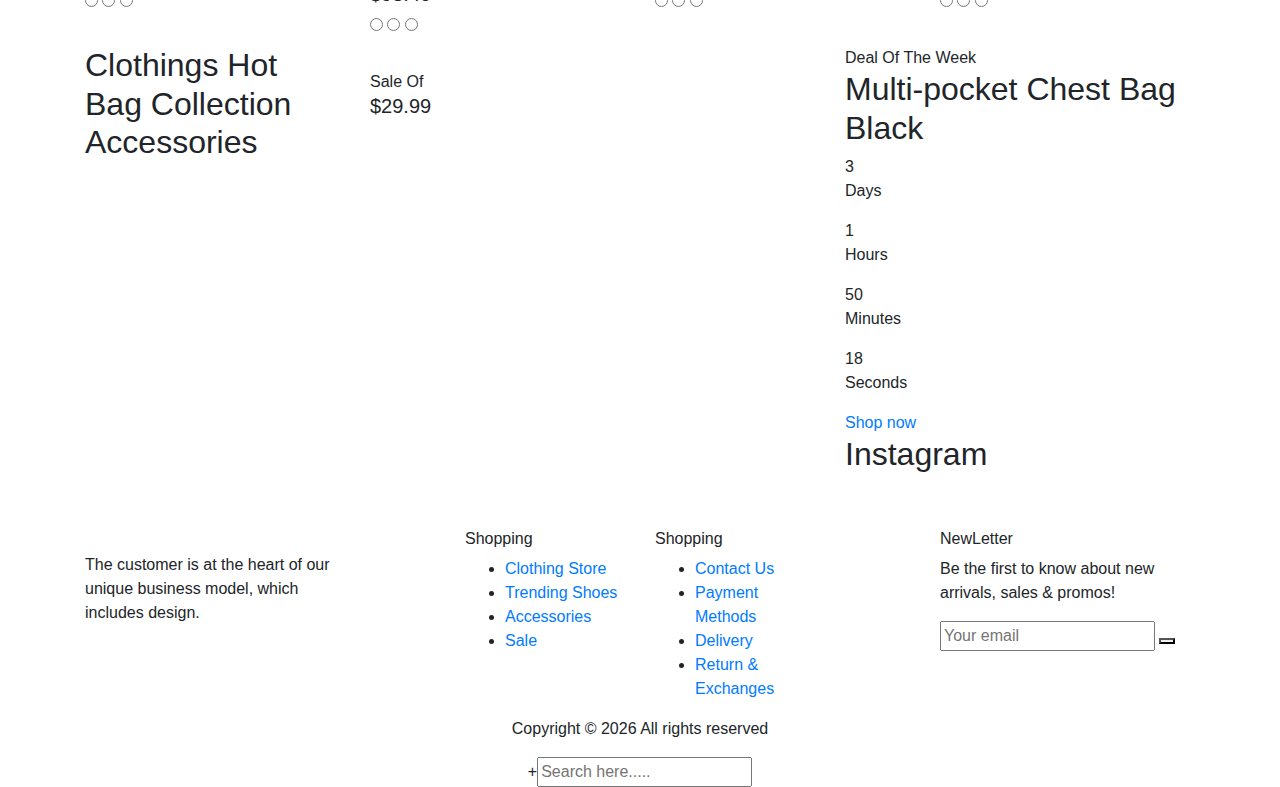
==== commit 7b223174: "Thursday  Changes" ====
--- a/index.html
+++ b/index.html
@@ -579,54 +579,10 @@
             </div>
         </div>
     </section>
+    <br><br>
     <!-- Instagram Section End -->
 
-    <!-- Latest Blog Section Begin -->
-    <section class="latest spad">
-        <div class="container">
-            <div class="row">
-                <div class="col-lg-12">
-                    <div class="section-title">
-                        <span>Latest News</span>
-                        <h2>Fashion New Trends</h2>
-                    </div>
-                </div>
-            </div>
-            <div class="row">
-                <div class="col-lg-4 col-md-6 col-sm-6">
-                    <div class="blog__item">
-                        <div class="blog__item__pic set-bg" data-setbg="img/blog/blog-1.jpg"></div>
-                        <div class="blog__item__text">
-                            <span><img src="img/icon/calendar.png" alt=""> 16 February 2020</span>
-                            <h5>What Curling Irons Are The Best Ones</h5>
-                            <a href="#">Read More</a>
-                        </div>
-                    </div>
-                </div>
-                <div class="col-lg-4 col-md-6 col-sm-6">
-                    <div class="blog__item">
-                        <div class="blog__item__pic set-bg" data-setbg="img/blog/blog-2.jpg"></div>
-                        <div class="blog__item__text">
-                            <span><img src="img/icon/calendar.png" alt=""> 21 February 2020</span>
-                            <h5>Eternity Bands Do Last Forever</h5>
-                            <a href="#">Read More</a>
-                        </div>
-                    </div>
-                </div>
-                <div class="col-lg-4 col-md-6 col-sm-6">
-                    <div class="blog__item">
-                        <div class="blog__item__pic set-bg" data-setbg="img/blog/blog-3.jpg"></div>
-                        <div class="blog__item__text">
-                            <span><img src="img/icon/calendar.png" alt=""> 28 February 2020</span>
-                            <h5>The Health Benefits Of Sunglasses</h5>
-                            <a href="#">Read More</a>
-                        </div>
-                    </div>
-                </div>
-            </div>
-        </div>
-    </section>
-    <!-- Latest Blog Section End -->
+  
 
     <!-- Footer Section Begin -->
     <footer class="footer">
@@ -667,7 +623,7 @@
                     <div class="footer__widget">
                         <h6>NewLetter</h6>
                         <div class="footer__newslatter">
-                            <p>Be the first to know about new arrivals, look books, sales & promos!</p>
+                            <p>Be the first to know about new arrivals, sales & promos!</p>
                             <form action="#">
                                 <input type="text" placeholder="Your email">
                                 <button type="submit"><span class="icon_mail_alt"></span></button>
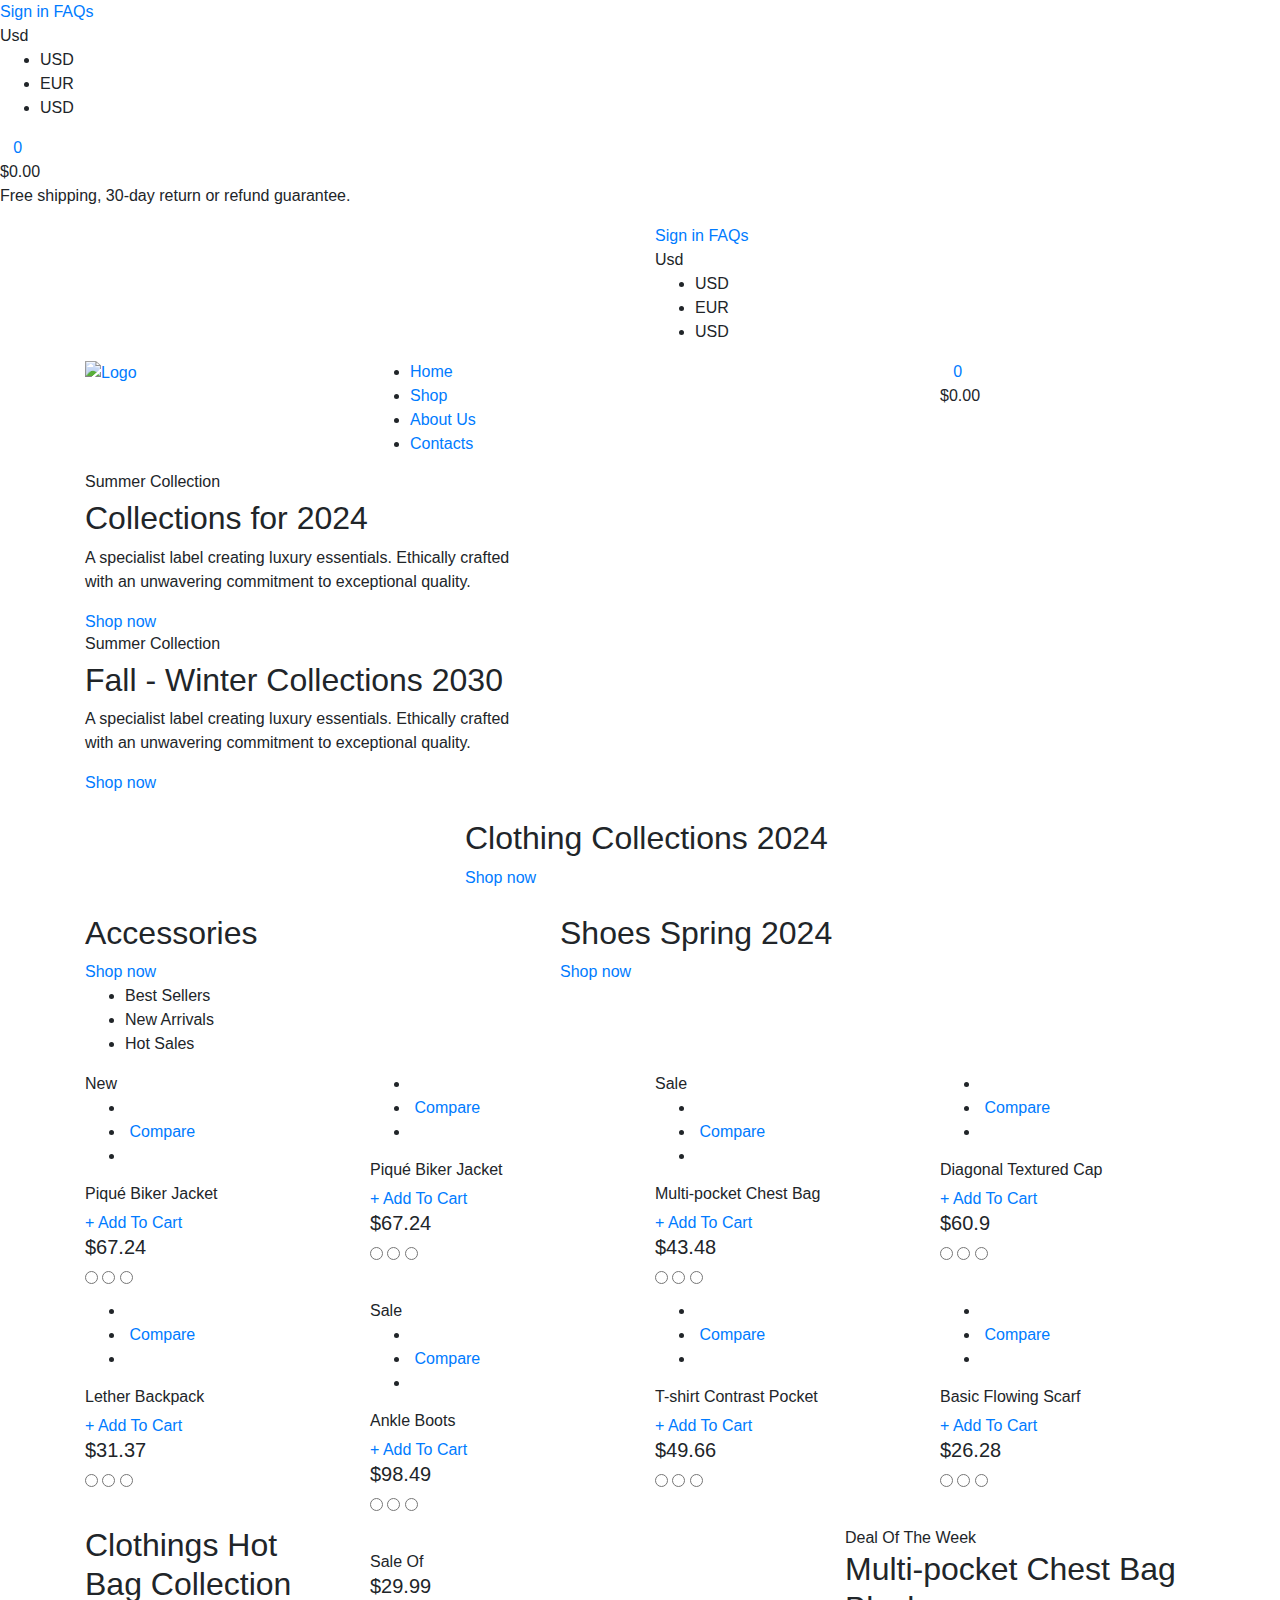
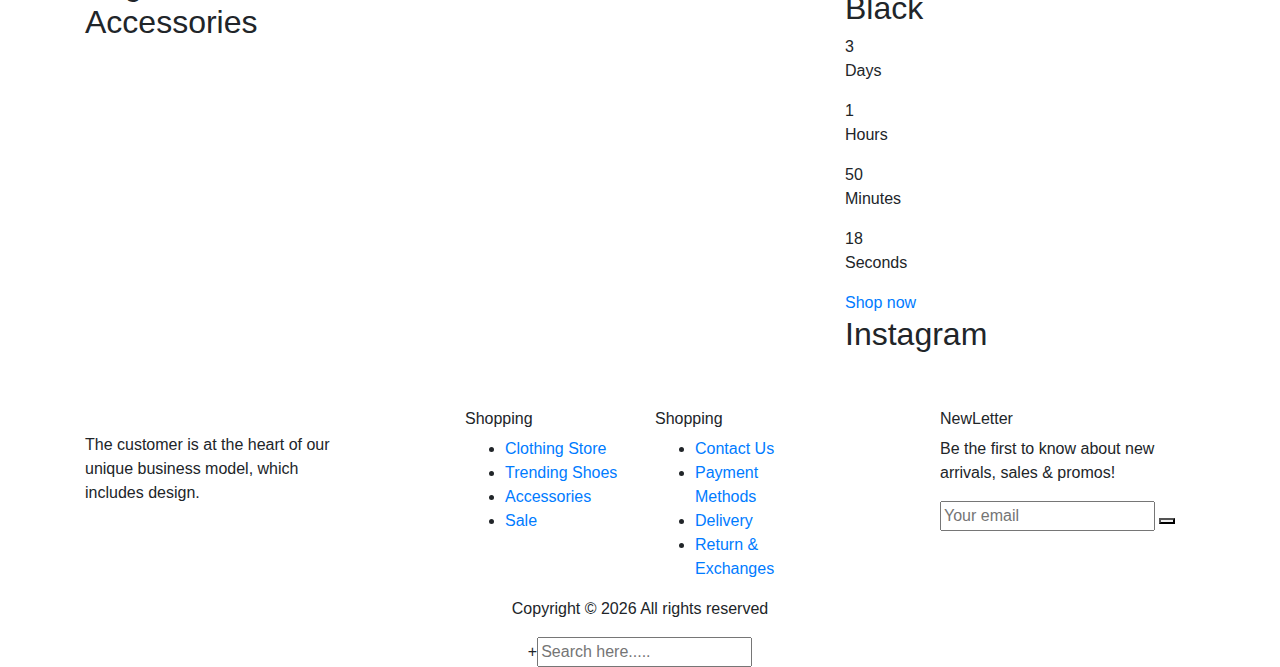
==== commit 93215be4: "Thursday  Changes" ====
--- a/index.html
+++ b/index.html
@@ -98,17 +98,10 @@
                     <nav class="header__menu mobile-menu">
                         <ul>
                             <li class="active"><a href="./index.html">Home</a></li>
-                            <li><a href="./shop.html">Shop</a></li>
-                            <li><a href="#">Pages</a>
-                                <ul class="dropdown">
-                                    <li><a href="./about.html">About Us</a></li>
-                                    <li><a href="./shop-details.html">Shop Details</a></li>
-                                    <li><a href="./shopping-cart.html">Shopping Cart</a></li>
-                                    <li><a href="./checkout.html">Check Out</a></li>
-                                    <li><a href="./blog-details.html">Blog Details</a></li>
-                                </ul>
-                            </li>
-                                                       <li><a href="./contact.html">Contacts</a></li>
+                            <li><a href="./shop.html">Shop</a></li>                            
+                            <li><a href="./about.html">About Us</a></li>                                 
+                                                 
+                            <li><a href="./contact.html">Contacts</a></li>
                         </ul>
                     </nav>
                 </div>
